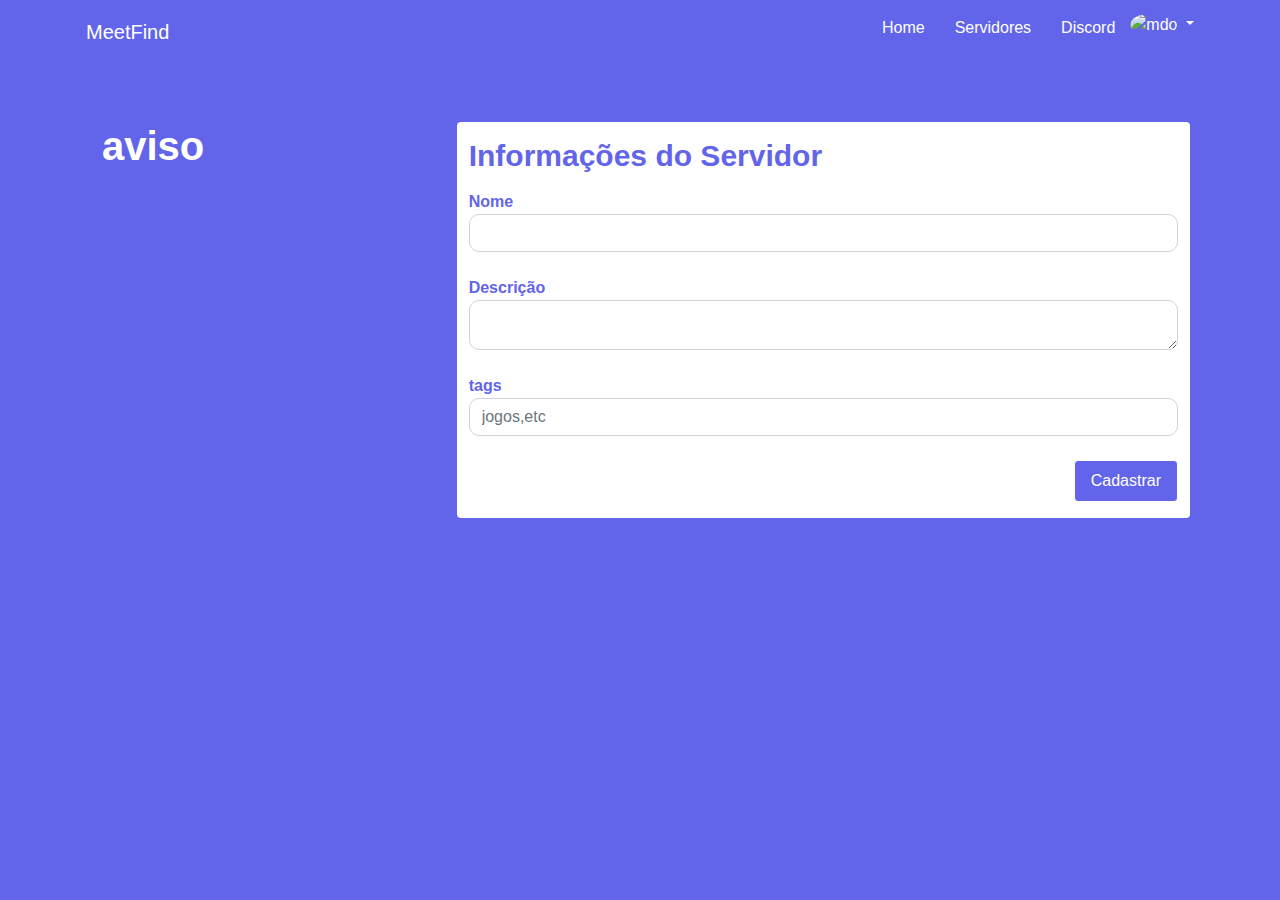
==== cadastro.html @ c7055d93 "first" ====
<!doctype html>
<html lang="pt-br">
  <head>
    <!-- Required meta tags -->
    <meta charset="utf-8">
    <meta name="viewport" content="width=device-width, initial-scale=1">

    <!-- Fonte Google-->

    <link rel="preconnect" href="https://fonts.gstatic.com"/>
    <link href="https://fonts.googleapis.com/css2?family=Noto+Sans+JP:wght@300&display=swap" rel="stylesheet"/>

    <!-- Bootstrap CSS -->
    <link rel="stylesheet" href="css/main.css"/>

    <title>Hello, world!</title>
  </head>
  <body id="cadastro-body">
    <div id="header" class="col-sm-12 col-lg-12 col-md-12">
      <nav id="nav" class="navbar navbar-expand-lg navbar-light">
        <div class="container">
          <a class="navbar-brand" href="#">MeetFind</a>
          <button class="navbar-toggler" 
          type="button" 
          data-bs-toggle="collapse" 
          data-bs-target="#navbarNav" aria-controls="navbarNav" 
          aria-expanded="false" 
          aria-label="Toggle navigation">
            <span class="navbar-toggler-icon"></span>
          </button>
          <div class="collapse navbar-collapse" id="navbarNav">
            <ul class="navbar-nav me-auto mb-2 mb-lg-1">
              <li class="nav-item">
                <a class="nav-link" aria-current="page" href="#">Home</a>
              </li>
              <li class="nav-item" >
                <a class="nav-link" href="#">Servidores</a>
              </li>
              <li class="nav-item">
                <a class="nav-link" href="#">Discord</a>
              </li>
              <div class="dropdown">
                <a class="btn btn-secondary dropdown-toggle" href="#" role="button" id="logbtn" data-bs-toggle="dropdown" aria-expanded="false">
                  <img src="https://github.com/mdo.png" alt="mdo" width="30" height="30" class="rounded-circle">
                </a>
                <ul id="dropdown-menu" class="dropdown-menu dropdown-menu-end dropdown-menu-lg-start" aria-labelledby="dropdownMenuLink">
                  <li><a class="dropdown-item" href="#">Configurações</a></li>
                  <li><a class="dropdown-item" href="#">Desconectar</a></li>
                </ul>
              </div>
          </div>
        </div>
      </nav>
    </div>
  </div>

  <div id="componentC" class="container">
    <div class="container pt-2 pb-4">
      <div class="row">
        <div  id="aviso" class="col-lg-4">
          <h1>aviso</h1>
        </div>
        <div id="cadastro" class="col-lg-8 rounded" style="background-color: #fff;">
          <form action="" method="POST">
            <h1 class="mb-3 pt-3">Informações do Servidor</h1>
              <div class="input-form col-xs-12 col-sm-12 col-md-12">
                  <div class="form-group">
                      <strong>Nome</strong>
                      <input type="text" name="name" value="" class="form-control" placeholder="">
                  </div>
              </div>
              <div class="input-form col-xs-12 col-sm-12 col-md-12">
                  <div class="form-group mt-4">
                      <strong>Descrição</strong>
                      <textarea class="form-control" style="height:50px" name=""
                          placeholder=""></textarea>
                  </div>
              </div>
              <div class="input-form col-xs-12 col-sm-12 col-md-12">
                  <div class="form-group mt-4">
                      <strong>tags</strong>
                      <input type="text" name="price" class="form-control" placeholder="jogos,etc">
                  </div>
              </div>
              <div class="btn-final text-center pt-4 mb-3">
                  <button id="sla" type="submit" class="btn rounded p-2 px-3">Cadastrar</button>
              </div>
          </div>
      
        </form>

        </div>
      
      </div>
    </div>
  </div>


  <!-- <div id="cadastro" class="container pt-5 mb-3 rounded" style="background-color: #fff;">
    <div class="row">
      <div  id="aviso" class="col-lg-6">
        <h1>aviso</h1>
      </div>
      <form action="" method="POST">
          <h1 class="mb-3">Informações do Servidor</h1>
            <div class="input-form col-xs-12 col-sm-12 col-md-12">
                <div class="form-group">
                    <strong>Nome</strong>
                    <input type="text" name="name" value="" class="form-control" placeholder="">
                </div>
            </div>
            <div class="input-form col-xs-12 col-sm-12 col-md-12">
                <div class="form-group mt-4">
                    <strong>Descrição</strong>
                    <textarea class="form-control" style="height:50px" name=""
                        placeholder=""></textarea>
                </div>
            </div>
            <div class="input-form col-xs-12 col-sm-12 col-md-12">
                <div class="form-group mt-4">
                    <strong>tags</strong>
                    <input type="text" name="price" class="form-control" placeholder="jogos,etc">
                </div>
            </div>
            <div class="btn-final text-center pt-4 mb-3">
                <button id="sla" type="submit" class="btn rounded p-2 px-3">Cadastrar</button>
            </div>
        </div>
    
      </form>

    </div> -->
  </div>






    <!-- Optional JavaScript; choose one of the two! -->
    <script src="https://cdn.jsdelivr.net/npm/@popperjs/core@2.9.2/dist/umd/popper.min.js" integrity="sha384-IQsoLXl5PILFhosVNubq5LC7Qb9DXgDA9i+tQ8Zj3iwWAwPtgFTxbJ8NT4GN1R8p" crossorigin="anonymous"></script>
    <script src="https://cdn.jsdelivr.net/npm/bootstrap@5.0.0/dist/js/bootstrap.min.js" integrity="sha384-lpyLfhYuitXl2zRZ5Bn2fqnhNAKOAaM/0Kr9laMspuaMiZfGmfwRNFh8HlMy49eQ" crossorigin="anonymous"></script>
    <script src="js/bootstrap.min.js"></script>
    <script src="https://ajax.googleapis.com/ajax/libs/jquery/3.5.1/jquery.min.js"></script>
    <script src="js/main.js"></script>
</body>
</html>
---- css/main.css ----
@import url(./bootstrap.min.css);
@import url(./config.css);
@import url(./global.css);
@import url(./custom.css);
@import url(./responsive.css);
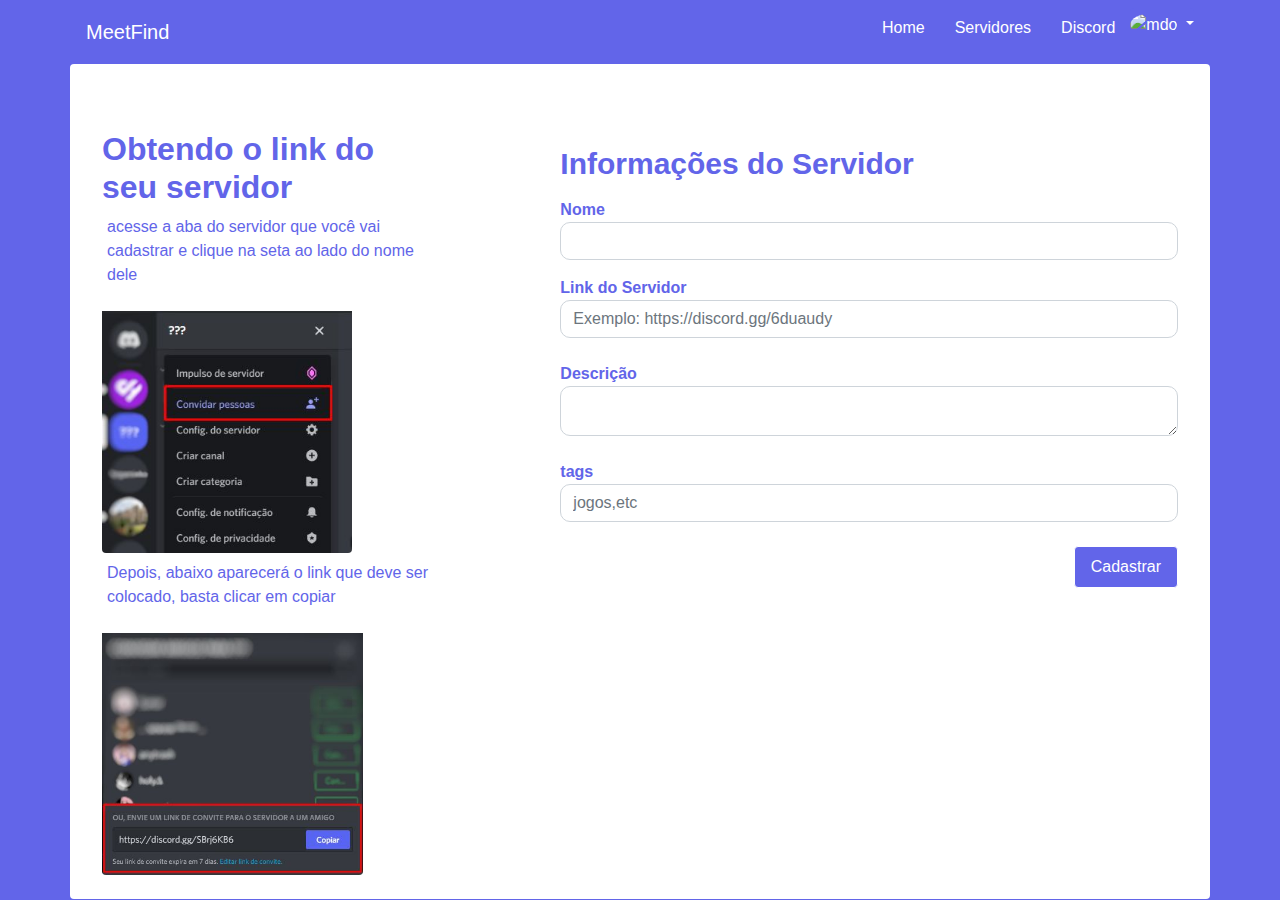
==== commit 4ea7b2a4: "vaipelamordeddeus" ====
--- a/cadastro.html
+++ b/cadastro.html
@@ -54,19 +54,29 @@
     </div>
   </div>
 
-  <div id="componentC" class="container">
-    <div class="container pt-2 pb-4">
+  <div id="componentC" class="container rounded">
+    <div class="container pt-3 pb-4">
       <div class="row">
-        <div  id="aviso" class="col-lg-4">
-          <h1>aviso</h1>
+        <div  id="aviso" class="col-lg-5">
+          <h2>Obtendo o link do seu servidor</h2>
+          <p>acesse a aba do servidor que você vai cadastrar e clique na seta ao lado do nome dele</p>
+          <img  class=" pt-2 rounded" src="assets/tutorial.jpg" height="250px" alt="">
+          <p class="pt-2">Depois, abaixo aparecerá o link que deve ser colocado, basta clicar em copiar</p>
+          <img  class=" pt-2 rounded" src="assets/tutorial2.jpg" height="250px" alt="">
         </div>
-        <div id="cadastro" class="col-lg-8 rounded" style="background-color: #fff;">
+        <div id="cadastro" class="col-lg-7 rounded" style="background-color: #fff;">
           <form action="" method="POST">
             <h1 class="mb-3 pt-3">Informações do Servidor</h1>
               <div class="input-form col-xs-12 col-sm-12 col-md-12">
                   <div class="form-group">
                       <strong>Nome</strong>
                       <input type="text" name="name" value="" class="form-control" placeholder="">
+                  </div>
+              </div>
+              <div class="input-form col-xs-12 col-sm-12 col-md-12 pt-3">
+                  <div class="form-group">
+                      <strong>Link do Servidor</strong>
+                      <input type="text" name="name" value="" class="form-control" placeholder="Exemplo: https://discord.gg/6duaudy">
                   </div>
               </div>
               <div class="input-form col-xs-12 col-sm-12 col-md-12">
@@ -95,41 +105,6 @@
     </div>
   </div>
 
-
-  <!-- <div id="cadastro" class="container pt-5 mb-3 rounded" style="background-color: #fff;">
-    <div class="row">
-      <div  id="aviso" class="col-lg-6">
-        <h1>aviso</h1>
-      </div>
-      <form action="" method="POST">
-          <h1 class="mb-3">Informações do Servidor</h1>
-            <div class="input-form col-xs-12 col-sm-12 col-md-12">
-                <div class="form-group">
-                    <strong>Nome</strong>
-                    <input type="text" name="name" value="" class="form-control" placeholder="">
-                </div>
-            </div>
-            <div class="input-form col-xs-12 col-sm-12 col-md-12">
-                <div class="form-group mt-4">
-                    <strong>Descrição</strong>
-                    <textarea class="form-control" style="height:50px" name=""
-                        placeholder=""></textarea>
-                </div>
-            </div>
-            <div class="input-form col-xs-12 col-sm-12 col-md-12">
-                <div class="form-group mt-4">
-                    <strong>tags</strong>
-                    <input type="text" name="price" class="form-control" placeholder="jogos,etc">
-                </div>
-            </div>
-            <div class="btn-final text-center pt-4 mb-3">
-                <button id="sla" type="submit" class="btn rounded p-2 px-3">Cadastrar</button>
-            </div>
-        </div>
-    
-      </form>
-
-    </div> -->
   </div>
 
 
